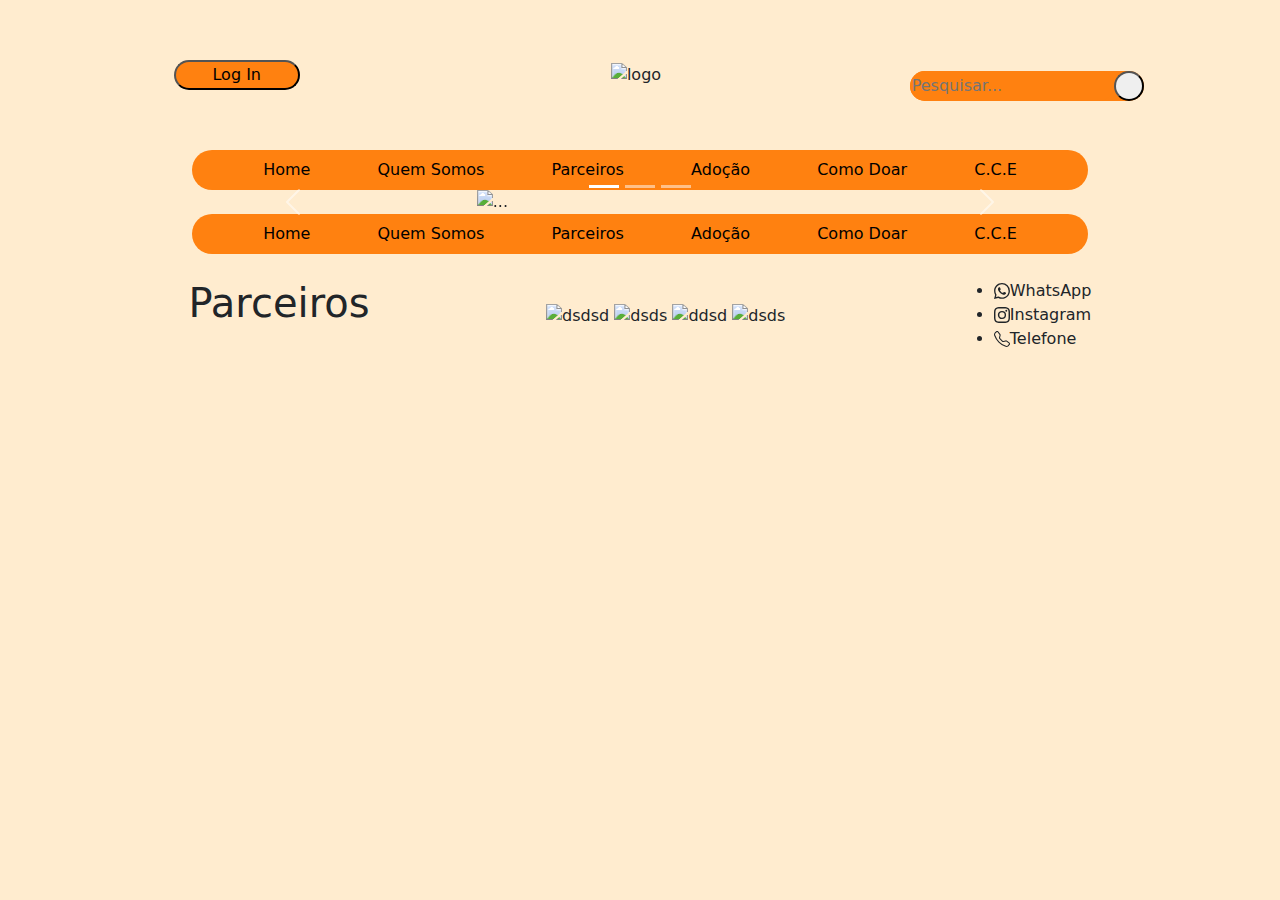
==== index.html @ 2eaa3cfb "Add files via upload" ====
<!DOCTYPE html>
<html lang="pt-br">

<head>
    <meta charset="UTF-8">
    <meta name="viewport" content="width=device-width, initial-scale=1.0">
    <title>Achamigos</title>
    <link href="https://cdn.jsdelivr.net/npm/bootstrap@5.3.3/dist/css/bootstrap.min.css" rel="stylesheet"
        integrity="sha384-QWTKZyjpPEjISv5WaRU9OFeRpok6YctnYmDr5pNlyT2bRjXh0JMhjY6hW+ALEwIH" crossorigin="anonymous">
    <link rel="stylesheet" href="style.css">
</head>

<body class="container-fluid">
    <header>
        <div id="cabecalho">
            <input id="login" class="cab" type="button" value="Log In">
            <img id="logo" src="logocerto.png" alt="logo"></h1>
            <div id="logo_pesquisa">
                <div id="logo_pesquisa2">
                    <input class="cab" id="pesquisar" placeholder="Pesquisar...">
                    <button id="botao_pesquisar"></button>
                </div>
            </div>
        </div>
        <div class="row justify-content-center">
            <div id="nav1" class="flex-row rounded-5 d-flex h-100 align-items-center justify-content-evenly">
                <a href="index.html" class="text-decoration-none text-black">Home</a>
                <a href="quemsomos.html" class="text-decoration-none text-black">Quem Somos</a>
                <a href="parceiro.html" class="text-decoration-none text-black">Parceiros</a>
                <a href="adocao.html" class="text-decoration-none text-black">Adoção</a>
                <a href="comodoar.html" class="text-decoration-none text-black">Como Doar</a>
                <a href="cce.html" class="text-decoration-none text-black">C.C.E</a>
            </div>
        </div>
    </header>
    <main>
            <div id="carousel" class="carousel slide" data-bs-ride="carousel" data-bs-interval="3000">
                <div class="carousel-indicators">
                    <button type="button" data-bs-target="#carouselExampleIndicators" data-bs-slide-to="0" class="active"
                        aria-current="true" aria-label="Slide 1"></button>
                    <button type="button" data-bs-target="#carouselExampleIndicators" data-bs-slide-to="1"
                        aria-label="Slide 2"></button>
                    <button type="button" data-bs-target="#carouselExampleIndicators" data-bs-slide-to="2"
                        aria-label="Slide 3"></button>
                </div>
                <div class="carousel-inner">
                    <div id="imgg" class="carousel-item active">
                        <img src="gatinho.png" class="d-block w-50" alt="...">
                    </div>
                    <div id="imgg" class="carousel-item">
                        <img src="LOGO_projeto.png" class="d-block w-50" alt="...">
                    </div>
                    <div id="imgg" class="carousel-item">
                        <img src="logocoffe.png" class="d-block w-50" alt="...">
                    </div>
                </div>
                <button class="carousel-control-prev" type="button" data-bs-target="#carouselExampleIndicators"
                    data-bs-slide="prev">
                    <span class="carousel-control-prev-icon" aria-hidden="true"></span>
                    <span class="visually-hidden">Previous</span>
                </button>
                <button class="carousel-control-next" type="button" data-bs-target="#carouselExampleIndicators"
                    data-bs-slide="next">
                    <span class="carousel-control-next-icon" aria-hidden="true"></span>
                    <span class="visually-hidden">Next</span>
                </button>
            </div>
    </main>
    <footer>
        <div class="row justify-content-center">
            <div id="nav1" class="flex-row rounded-5 d-flex h-100 align-items-center justify-content-evenly">
                <a href="index.html" class="text-decoration-none text-black">Home</a>
                <a href="quemsomos.html" class="text-decoration-none text-black">Quem Somos</a>
                <a href="parceiro.html" class="text-decoration-none text-black">Parceiros</a>
                <a href="adocao.html" class="text-decoration-none text-black">Adoção</a>
                <a href="comodoar.html" class="text-decoration-none text-black">Como Doar</a>
                <a href="cce.html" class="text-decoration-none text-black">C.C.E</a>
            </div>
        </div>
        <div id="rodape">
            <h1 id="parceiros">Parceiros</h1>
            <div id="parceirosimg">
                <img src="" alt="dsdsd">
                <img src="" alt="dsds">
                <img src="" alt="ddsd">
                <img src="" alt="dsds">
            </div>
            <div>
                <ul id="contatos">
                    <li><svg xmlns="http://www.w3.org/2000/svg" width="16" height="16" fill="currentColor"
                            class="bi bi-whatsapp" viewBox="0 0 16 16">
                            <path
                                d="M13.601 2.326A7.85 7.85 0 0 0 7.994 0C3.627 0 .068 3.558.064 7.926c0 1.399.366 2.76 1.057 3.965L0 16l4.204-1.102a7.9 7.9 0 0 0 3.79.965h.004c4.368 0 7.926-3.558 7.93-7.93A7.9 7.9 0 0 0 13.6 2.326zM7.994 14.521a6.6 6.6 0 0 1-3.356-.92l-.24-.144-2.494.654.666-2.433-.156-.251a6.56 6.56 0 0 1-1.007-3.505c0-3.626 2.957-6.584 6.591-6.584a6.56 6.56 0 0 1 4.66 1.931 6.56 6.56 0 0 1 1.928 4.66c-.004 3.639-2.961 6.592-6.592 6.592m3.615-4.934c-.197-.099-1.17-.578-1.353-.646-.182-.065-.315-.099-.445.099-.133.197-.513.646-.627.775-.114.133-.232.148-.43.05-.197-.1-.836-.308-1.592-.985-.59-.525-.985-1.175-1.103-1.372-.114-.198-.011-.304.088-.403.087-.088.197-.232.296-.346.1-.114.133-.198.198-.33.065-.134.034-.248-.015-.347-.05-.099-.445-1.076-.612-1.47-.16-.389-.323-.335-.445-.34-.114-.007-.247-.007-.38-.007a.73.73 0 0 0-.529.247c-.182.198-.691.677-.691 1.654s.71 1.916.81 2.049c.098.133 1.394 2.132 3.383 2.992.47.205.84.326 1.129.418.475.152.904.129 1.246.08.38-.058 1.171-.48 1.338-.943.164-.464.164-.86.114-.943-.049-.084-.182-.133-.38-.232" />
                        </svg>WhatsApp</li>
                    <li><svg xmlns="http://www.w3.org/2000/svg" width="16" height="16" fill="currentColor"
                            class="bi bi-instagram" viewBox="0 0 16 16">
                            <path
                                d="M8 0C5.829 0 5.556.01 4.703.048 3.85.088 3.269.222 2.76.42a3.9 3.9 0 0 0-1.417.923A3.9 3.9 0 0 0 .42 2.76C.222 3.268.087 3.85.048 4.7.01 5.555 0 5.827 0 8.001c0 2.172.01 2.444.048 3.297.04.852.174 1.433.372 1.942.205.526.478.972.923 1.417.444.445.89.719 1.416.923.51.198 1.09.333 1.942.372C5.555 15.99 5.827 16 8 16s2.444-.01 3.298-.048c.851-.04 1.434-.174 1.943-.372a3.9 3.9 0 0 0 1.416-.923c.445-.445.718-.891.923-1.417.197-.509.332-1.09.372-1.942C15.99 10.445 16 10.173 16 8s-.01-2.445-.048-3.299c-.04-.851-.175-1.433-.372-1.941a3.9 3.9 0 0 0-.923-1.417A3.9 3.9 0 0 0 13.24.42c-.51-.198-1.092-.333-1.943-.372C10.443.01 10.172 0 7.998 0zm-.717 1.442h.718c2.136 0 2.389.007 3.232.046.78.035 1.204.166 1.486.275.373.145.64.319.92.599s.453.546.598.92c.11.281.24.705.275 1.485.039.843.047 1.096.047 3.231s-.008 2.389-.047 3.232c-.035.78-.166 1.203-.275 1.485a2.5 2.5 0 0 1-.599.919c-.28.28-.546.453-.92.598-.28.11-.704.24-1.485.276-.843.038-1.096.047-3.232.047s-2.39-.009-3.233-.047c-.78-.036-1.203-.166-1.485-.276a2.5 2.5 0 0 1-.92-.598 2.5 2.5 0 0 1-.6-.92c-.109-.281-.24-.705-.275-1.485-.038-.843-.046-1.096-.046-3.233s.008-2.388.046-3.231c.036-.78.166-1.204.276-1.486.145-.373.319-.64.599-.92s.546-.453.92-.598c.282-.11.705-.24 1.485-.276.738-.034 1.024-.044 2.515-.045zm4.988 1.328a.96.96 0 1 0 0 1.92.96.96 0 0 0 0-1.92m-4.27 1.122a4.109 4.109 0 1 0 0 8.217 4.109 4.109 0 0 0 0-8.217m0 1.441a2.667 2.667 0 1 1 0 5.334 2.667 2.667 0 0 1 0-5.334" />
                        </svg>Instagram</li>
                    <li><svg xmlns="http://www.w3.org/2000/svg" width="16" height="16" fill="currentColor"
                            class="bi bi-telephone" viewBox="0 0 16 16">
                            <path
                                d="M3.654 1.328a.678.678 0 0 0-1.015-.063L1.605 2.3c-.483.484-.661 1.169-.45 1.77a17.6 17.6 0 0 0 4.168 6.608 17.6 17.6 0 0 0 6.608 4.168c.601.211 1.286.033 1.77-.45l1.034-1.034a.678.678 0 0 0-.063-1.015l-2.307-1.794a.68.68 0 0 0-.58-.122l-2.19.547a1.75 1.75 0 0 1-1.657-.459L5.482 8.062a1.75 1.75 0 0 1-.46-1.657l.548-2.19a.68.68 0 0 0-.122-.58zM1.884.511a1.745 1.745 0 0 1 2.612.163L6.29 2.98c.329.423.445.974.315 1.494l-.547 2.19a.68.68 0 0 0 .178.643l2.457 2.457a.68.68 0 0 0 .644.178l2.189-.547a1.75 1.75 0 0 1 1.494.315l2.306 1.794c.829.645.905 1.87.163 2.611l-1.034 1.034c-.74.74-1.846 1.065-2.877.702a18.6 18.6 0 0 1-7.01-4.42 18.6 18.6 0 0 1-4.42-7.009c-.362-1.03-.037-2.137.703-2.877z" />
                        </svg>Telefone</li>
                </ul>
            </div>
        </div>
    </footer>
    <script src="https://cdn.jsdelivr.net/npm/bootstrap@5.3.3/dist/js/bootstrap.bundle.min.js" integrity="sha384-YvpcrYf0tY3lHB60NNkmXc5s9fDVZLESaAA55NDzOxhy9GkcIdslK1eN7N6jIeHz" crossorigin="anonymous"></script>
</body>

</html>
---- style.css ----
html
{
    background-color: #FFECCF;
}

body{
    background-color: #FFECCF;
}

        /*cabeçalho*/

div#cabecalho
{
    display: flex;
    flex-direction: row;
    justify-content: space-around;
    align-items: center;
}

input#login
{
    margin-left: 3%;
    width: 10%;
}


#logo
{
    max-width: 30%;
    padding-bottom: 5%;
    margin-left: 5%;
    margin-top: 5%;
}

div#logo_pesquisa
{
    display: flex;
    flex-direction: column;
    justify-content: center;
       
}

div#logo_pesquisa2
{
    display: flex;
    margin-top: 10%;
    background-color: #ff8110;
    border-radius: 50px;
    justify-content: center;
}
    
input.cab
{
    background-color: #ff8110;
    border-radius: 50px;
    
}

input#pesquisar
{
    border: none;
}

button#botao_pesquisar
{
    border-radius: 50px;
    background-image: url(gatinho.png);
    background-size: contain; /* Ajusta a imagem para cobrir todo o botão */
    background-repeat: no-repeat; /* Não repetir a imagem */
    cursor: pointer; /* Muda o cursor ao passar o mouse */
    width: 100px; /* Largura do botão */
    height: 30px; /* Altura do botão */
    width: 30px; 
}


        /*navbar*/

div#nav1{
    max-width: 70%;
    background-color: #ff8110;
    display: flex;
}

#nav1 > a {
    padding: .5rem;
}


      /*carousel*/

 div#carousel{
    max-width: 65%;
    margin: auto;
 }

 #imgg{
    margin-left: 30%;
    max-width: 100%;
 }


        /*rodape*/

div#rodape
{
    display: flex;
    justify-content: space-evenly;
    margin-top: 2%;
}

div#parceirosimg{
    margin-top: 2%;
}

ul#contatos{
    display: flex;
    flex-direction: column;
}


#nav1 > a {
    padding: .5rem;
}
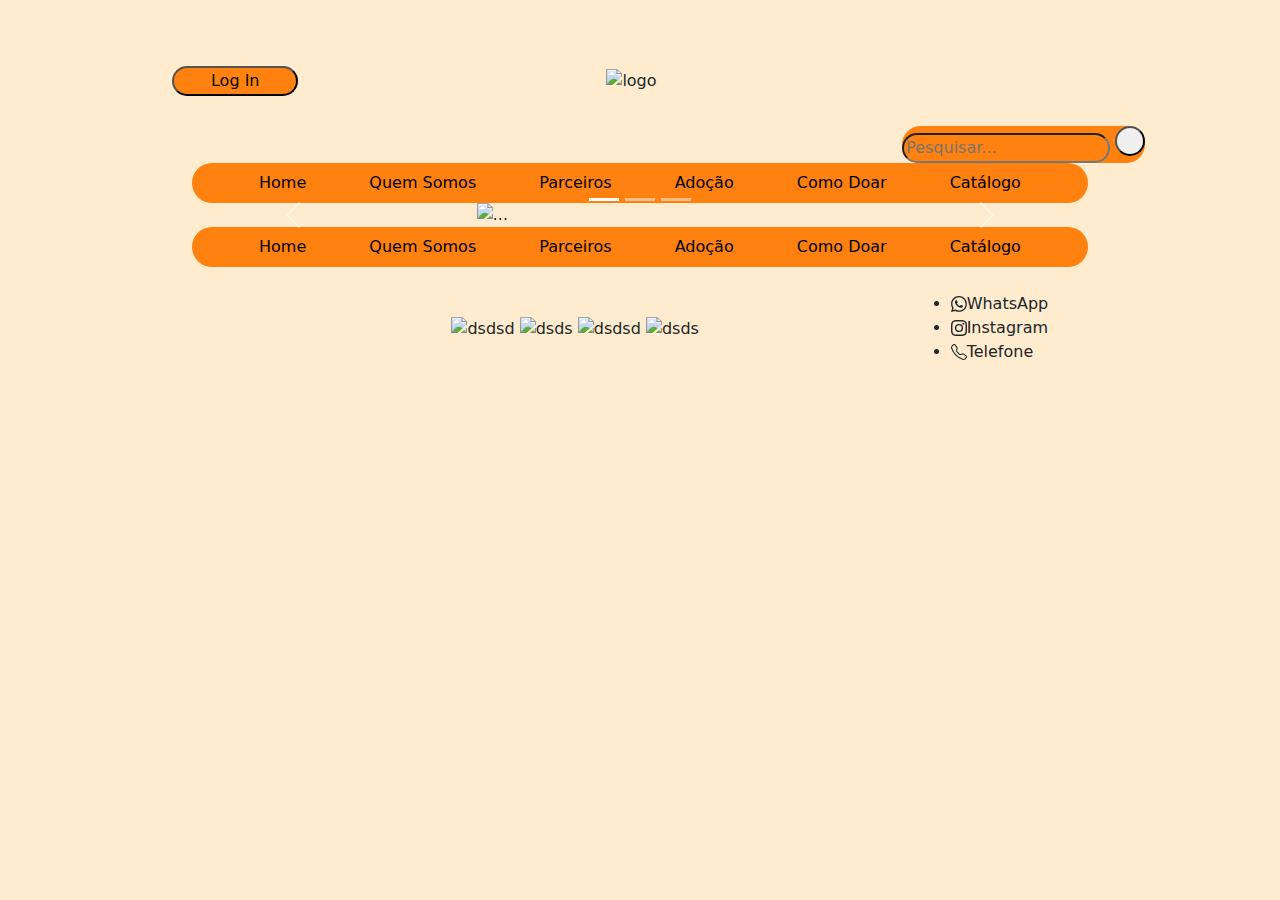
==== commit 42864ecf: "Add files via upload" ====
--- a/index.html
+++ b/index.html
@@ -29,7 +29,7 @@
                 <a href="parceiro.html" class="text-decoration-none text-black">Parceiros</a>
                 <a href="adocao.html" class="text-decoration-none text-black">Adoção</a>
                 <a href="comodoar.html" class="text-decoration-none text-black">Como Doar</a>
-                <a href="cce.html" class="text-decoration-none text-black">C.C.E</a>
+                <a href="catalogo.html" class="text-decoration-none text-black">Catálogo</a>
             </div>
         </div>
     </header>
@@ -74,15 +74,15 @@
                 <a href="parceiro.html" class="text-decoration-none text-black">Parceiros</a>
                 <a href="adocao.html" class="text-decoration-none text-black">Adoção</a>
                 <a href="comodoar.html" class="text-decoration-none text-black">Como Doar</a>
-                <a href="cce.html" class="text-decoration-none text-black">C.C.E</a>
+                <a href="catalogo.html" class="text-decoration-none text-black">Catálogo</a>
             </div>
         </div>
         <div id="rodape">
-            <h1 id="parceiros">Parceiros</h1>
+            <img id="logorodape" src="Projeto Achamigos/LOGO_projeto.png" alt="">
             <div id="parceirosimg">
                 <img src="" alt="dsdsd">
                 <img src="" alt="dsds">
-                <img src="" alt="ddsd">
+                <img src="" alt="dsdsd">
                 <img src="" alt="dsds">
             </div>
             <div>
--- a/style.css
+++ b/style.css
@@ -1,5 +1,4 @@
-html
-{
+html{
     background-color: #FFECCF;
 }
 
@@ -9,39 +8,34 @@
 
         /*cabeçalho*/
 
-div#cabecalho
-{
+div#cabecalho{
     display: flex;
     flex-direction: row;
     justify-content: space-around;
     align-items: center;
 }
 
-input#login
-{
+input#login{
     margin-left: 3%;
     width: 10%;
 }
 
 
-#logo
-{
+#logo{
     max-width: 30%;
     padding-bottom: 5%;
     margin-left: 5%;
     margin-top: 5%;
 }
 
-div#logo_pesquisa
-{
+div#logo_pesquisa{
     display: flex;
     flex-direction: column;
     justify-content: center;
        
 }
 
-div#logo_pesquisa2
-{
+div#logo_pesquisa{
     display: flex;
     margin-top: 10%;
     background-color: #ff8110;
@@ -49,20 +43,17 @@
     justify-content: center;
 }
     
-input.cab
-{
+input.cab{
     background-color: #ff8110;
     border-radius: 50px;
     
 }
 
-input#pesquisar
-{
+input#pesquis{
     border: none;
 }
 
-button#botao_pesquisar
-{
+button#botao_pesquisar{
     border-radius: 50px;
     background-image: url(gatinho.png);
     background-size: contain; /* Ajusta a imagem para cobrir todo o botão */
@@ -102,11 +93,14 @@
 
         /*rodape*/
 
-div#rodape
-{
+div#rodape{
     display: flex;
     justify-content: space-evenly;
     margin-top: 2%;
+}
+
+img#logorodape{
+    max-width: 5%;
 }
 
 div#parceirosimg{
@@ -118,7 +112,27 @@
     flex-direction: column;
 }
 
+        /*PAGINAS*/
 
-#nav1 > a {
-    padding: .5rem;
+      /*CATALOGO*/
+     /*barra filtros*/
+div#containerfiltro{
+    
+}
+
+div#divfiltro{
+    margin-top: 5%;
+}
+
+nav#filtro{
+    background-color:#FFCCBC ;
+}
+
+h2#h2filtro{
+    margin-top: 20%;
+}
+
+button#btnfiltro{
+    background-color: #ff8110;
+
 }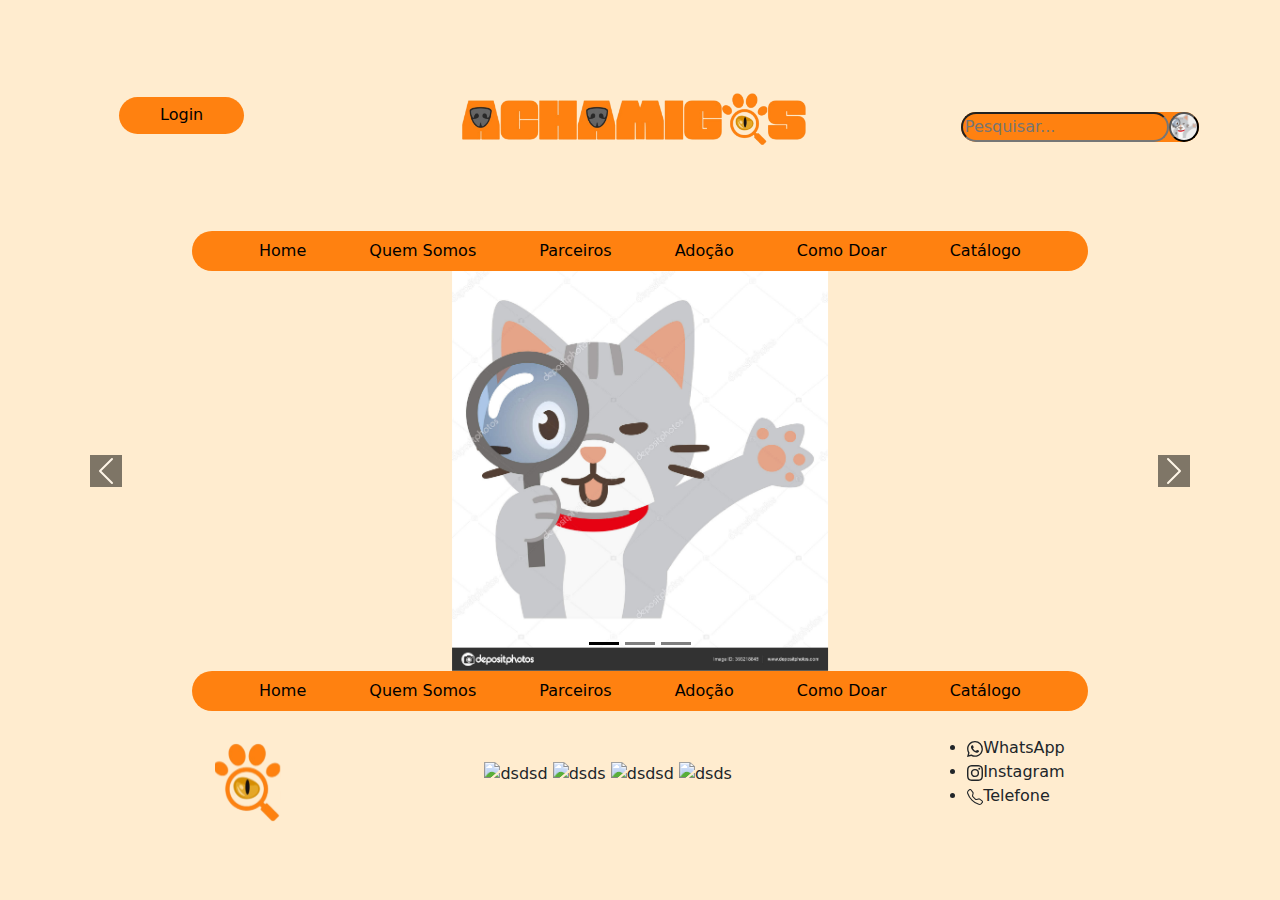
==== commit 7fb75c64: "Add files via upload" ====
--- a/index.html
+++ b/index.html
@@ -13,7 +13,7 @@
 <body class="container-fluid">
     <header>
         <div id="cabecalho">
-            <input id="login" class="cab" type="button" value="Log In">
+            <a id="login" href="login.html" class="text-decoration-none text-black">Login</a>
             <img id="logo" src="logocerto.png" alt="logo"></h1>
             <div id="logo_pesquisa">
                 <div id="logo_pesquisa2">
@@ -34,37 +34,39 @@
         </div>
     </header>
     <main>
-            <div id="carousel" class="carousel slide" data-bs-ride="carousel" data-bs-interval="3000">
+
+            <div id="carouselExampleIndicators" class="carousel slide">
                 <div class="carousel-indicators">
-                    <button type="button" data-bs-target="#carouselExampleIndicators" data-bs-slide-to="0" class="active"
+                    <button id="btn" type="button" data-bs-target="#carouselExampleIndicators" data-bs-slide-to="0" class="active"
                         aria-current="true" aria-label="Slide 1"></button>
-                    <button type="button" data-bs-target="#carouselExampleIndicators" data-bs-slide-to="1"
+                    <button id="btn" type="button" data-bs-target="#carouselExampleIndicators" data-bs-slide-to="1"
                         aria-label="Slide 2"></button>
-                    <button type="button" data-bs-target="#carouselExampleIndicators" data-bs-slide-to="2"
+                    <button id="btn" type="button" data-bs-target="#carouselExampleIndicators" data-bs-slide-to="2"
                         aria-label="Slide 3"></button>
                 </div>
                 <div class="carousel-inner">
-                    <div id="imgg" class="carousel-item active">
-                        <img src="gatinho.png" class="d-block w-50" alt="...">
+                    <div id="divimg" class="carousel-item active">
+                        <img id="imgg" src="gatinho.jpg" class="d-block w-50"  alt="...">
                     </div>
-                    <div id="imgg" class="carousel-item">
-                        <img src="LOGO_projeto.png" class="d-block w-50" alt="...">
+                    <div id="divimg" class="carousel-item">
+                        <img id="imgg" src="gatinho.png" class="d-block w-50" alt="...">
                     </div>
-                    <div id="imgg" class="carousel-item">
-                        <img src="logocoffe.png" class="d-block w-50" alt="...">
+                    <div id="divimg" class="carousel-item">
+                        <img id="imgg" src="cachorroteste.jfif" class="d-block w-50" alt="...">
                     </div>
                 </div>
                 <button class="carousel-control-prev" type="button" data-bs-target="#carouselExampleIndicators"
                     data-bs-slide="prev">
-                    <span class="carousel-control-prev-icon" aria-hidden="true"></span>
+                    <span id="btn"  class="carousel-control-prev-icon" aria-hidden="true"></span>
                     <span class="visually-hidden">Previous</span>
                 </button>
                 <button class="carousel-control-next" type="button" data-bs-target="#carouselExampleIndicators"
                     data-bs-slide="next">
-                    <span class="carousel-control-next-icon" aria-hidden="true"></span>
-                    <span class="visually-hidden">Next</span>
+                    <span id="btn" class="carousel-control-next-icon" aria-hidden="true"></span>
+                    <span  class="visually-hidden">Next</span>
                 </button>
             </div>
+
     </main>
     <footer>
         <div class="row justify-content-center">
@@ -78,7 +80,7 @@
             </div>
         </div>
         <div id="rodape">
-            <img id="logorodape" src="Projeto Achamigos/LOGO_projeto.png" alt="">
+            <img id="logorodape" src="Sem título.png" alt="">
             <div id="parceirosimg">
                 <img src="" alt="dsdsd">
                 <img src="" alt="dsds">
--- a/style.css
+++ b/style.css
@@ -6,7 +6,7 @@
     background-color: #FFECCF;
 }
 
-        /*cabeçalho*/
+        /*------------------------------------------------------cabeçalho----------------------------------------------------------------*/
 
 div#cabecalho{
     display: flex;
@@ -15,9 +15,13 @@
     align-items: center;
 }
 
-input#login{
+a#login{
     margin-left: 3%;
     width: 10%;
+    background-color: #ff8110;
+    text-align: center;
+    border-radius: 50px;
+    padding: 0.5%;
 }
 
 
@@ -35,7 +39,7 @@
        
 }
 
-div#logo_pesquisa{
+div#logo_pesquisa2{
     display: flex;
     margin-top: 10%;
     background-color: #ff8110;
@@ -65,7 +69,8 @@
 }
 
 
-        /*navbar*/
+
+        /*------------------------------------------------------------------------------------navbar--------------------------------------------------------------------------*/
 
 div#nav1{
     max-width: 70%;
@@ -78,18 +83,26 @@
 }
 
 
-      /*carousel*/
-
- div#carousel{
-    max-width: 65%;
-    margin: auto;
+     /*------------------------------------------------------------------------------------carousel-------------------------------------------------------------------------------------*/
+
+ div#carouselExampleIndicators{
+    max-width: 100%;
+    align-items: center;
  }
 
- #imgg{
-    margin-left: 30%;
-    max-width: 100%;
+ #divimg{
+    max-width: 60%;
+    align-items: center;
+    margin-left: 35%;
  }
 
+ 
+    
+
+
+ #btn{
+    background-color: black
+ }
 
         /*rodape*/
 
@@ -100,7 +113,7 @@
 }
 
 img#logorodape{
-    max-width: 5%;
+    max-width: 7%;
 }
 
 div#parceirosimg{
@@ -112,10 +125,11 @@
     flex-direction: column;
 }
 
-        /*PAGINAS*/
-
-      /*CATALOGO*/
-     /*barra filtros*/
+        /*[base64]*/
+
+      /*--------------------------------------------------------------------------------CATALOG---O-------------------------------------------*/
+     /*----------------------------------------barra filtros-----------------------------------------*/
+
 div#containerfiltro{
     
 }
@@ -135,4 +149,106 @@
 button#btnfiltro{
     background-color: #ff8110;
 
+}
+
+div#catalogo{
+    display: flex;
+    flex-direction: column;
+}
+
+div#catalogo1{
+    display: flex;
+    background-color: #E1BEE7; 
+    margin-bottom: 2%
+}
+div#catalogo2{
+    display: flex;
+    background-color: #E1BEE7; 
+    margin-bottom: 2%
+}
+div#catalogo3{
+    display: flex;
+    background-color: #E1BEE7; 
+    margin-bottom: 2%
+}
+div#catalogo4{
+    display: flex;
+    background-color: #E1BEE7; 
+    margin-bottom: 2%
+}
+
+         /* ---------------------------------------------------------PAGINAS----------------------------------------------------------------------------------------------------------------*/
+
+        /*----------------------------------------------------------LOGIN/CADASTRO----------------------------------------------------------------------------------------------------------*/
+
+      /*login*/
+div#log_logar{
+    max-width: 50%;
+    justify-items: center;
+    margin-left: 25%;
+    margin-top: 5%;
+}
+
+div#senha{
+    max-width: 50%;
+    justify-items: center;
+    margin-left: 25%;
+}
+
+p#ou{
+    text-align: center;
+    margin-top: 5%;
+}
+p#pcadastre{
+    text-align: center;
+}
+     /*cadastro*/
+
+div#cadastre{
+    max-width: 50%;
+    justify-items: center;
+    margin-left: 25%;
+    margin-top: 5%;
+}
+
+div#definir_senha{
+    max-width: 50%;
+    justify-items: center;
+    margin-left: 25%;
+    margin-bottom: 5%;
+}
+
+.botao_login{
+    background-color: #ff8110;
+    margin-top: 20%;
+
+}
+
+
+  /* ---------------------------------------------------------PAGINAS----------------------------------------------------------------------------------------------------------------*/
+
+ /*----------------------------------------------------------QUEM SOMOS----------------------------------------------------------------------------------------------------------*/
+
+div#quemsomos{
+    display: flex;
+    justify-content: space-evenly;
+    max-width: 80%;
+    margin-left: 10%;
+    margin-top: 3%;
+}
+
+article#art1{
+    display: flex;
+    justify-items: center;
+    flex-direction: column; 
+}
+
+
+img#fotoalunos{
+    border-radius: 40%;
+}
+
+p#nomealuno{
+    margin-left: 32%;
+    margin-top: 2%;
 }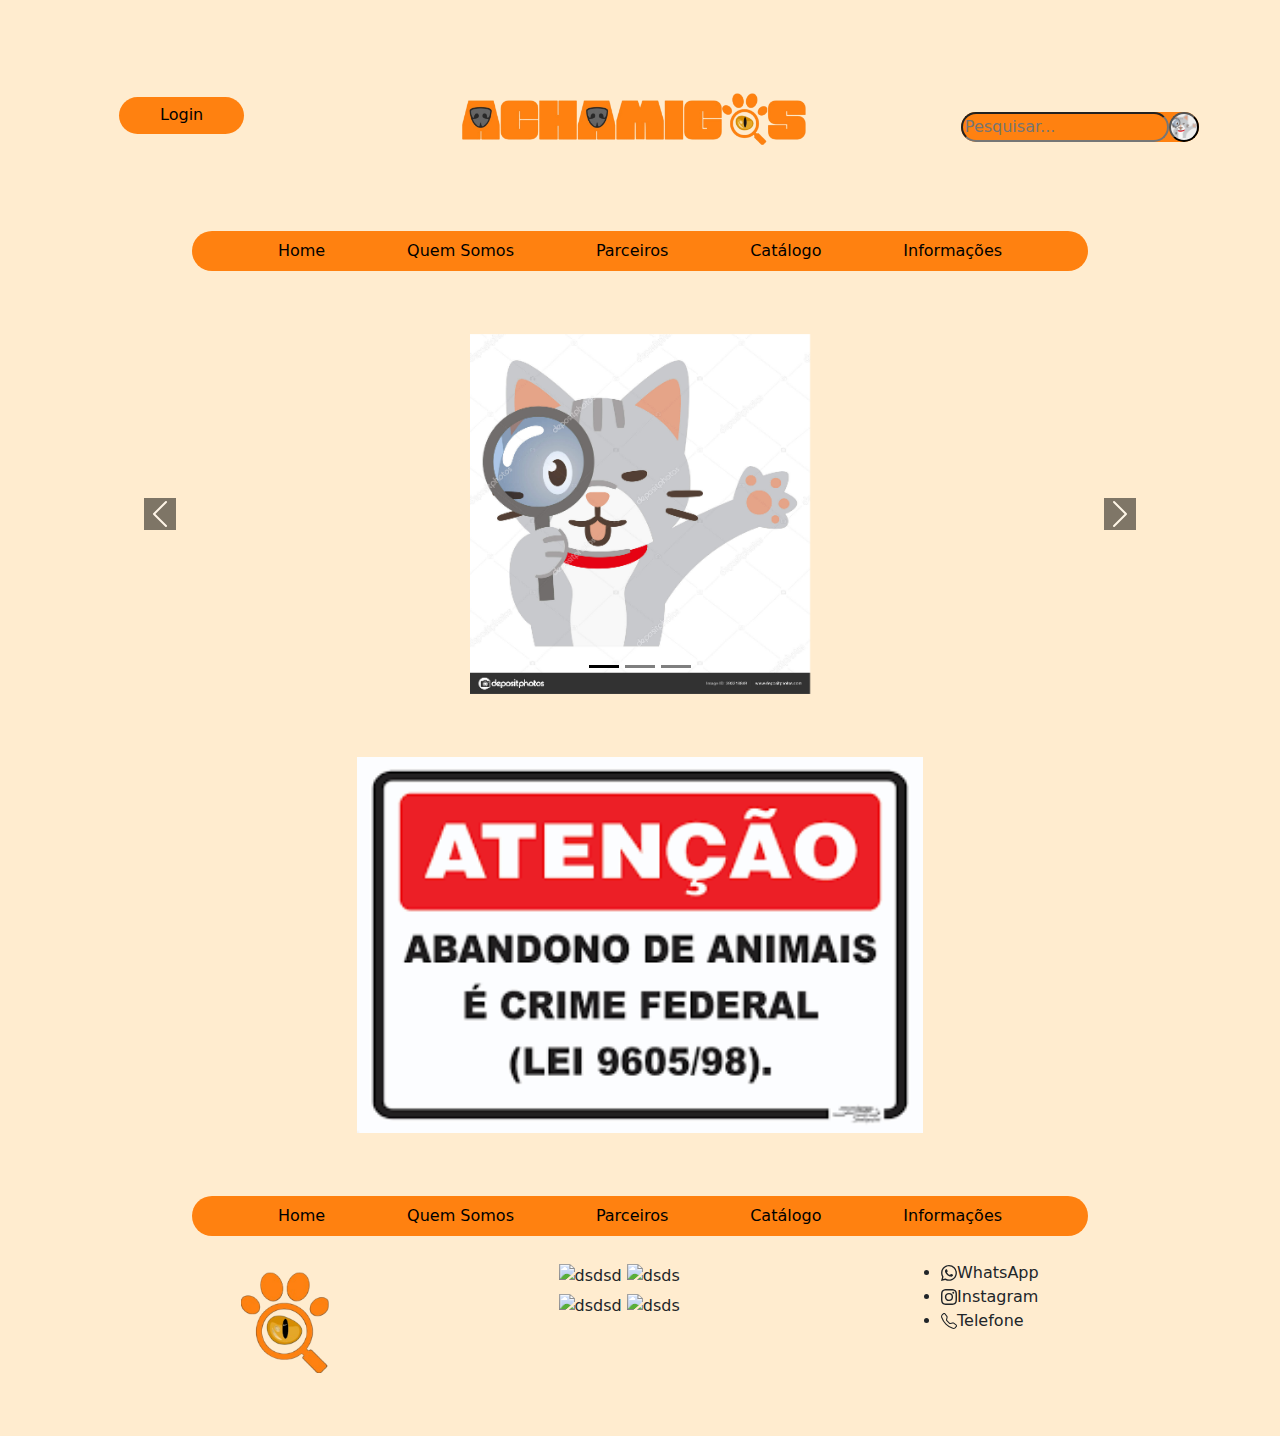
==== commit b96c1134: "Add files via upload" ====
--- a/index.html
+++ b/index.html
@@ -26,10 +26,9 @@
             <div id="nav1" class="flex-row rounded-5 d-flex h-100 align-items-center justify-content-evenly">
                 <a href="index.html" class="text-decoration-none text-black">Home</a>
                 <a href="quemsomos.html" class="text-decoration-none text-black">Quem Somos</a>
-                <a href="parceiro.html" class="text-decoration-none text-black">Parceiros</a>
-                <a href="adocao.html" class="text-decoration-none text-black">Adoção</a>
-                <a href="comodoar.html" class="text-decoration-none text-black">Como Doar</a>
+                <a href="parceiros.html" class="text-decoration-none text-black">Parceiros</a>
                 <a href="catalogo.html" class="text-decoration-none text-black">Catálogo</a>
+                <a href="informações.html" class="text-decoration-none text-black">Informações</a>
             </div>
         </div>
     </header>
@@ -67,26 +66,34 @@
                 </button>
             </div>
 
+            <div id="bottomcarroussel">
+                <img id="crime" src="crime.png" alt="">
+            </div>
+
+
     </main>
     <footer>
         <div class="row justify-content-center">
             <div id="nav1" class="flex-row rounded-5 d-flex h-100 align-items-center justify-content-evenly">
                 <a href="index.html" class="text-decoration-none text-black">Home</a>
                 <a href="quemsomos.html" class="text-decoration-none text-black">Quem Somos</a>
-                <a href="parceiro.html" class="text-decoration-none text-black">Parceiros</a>
-                <a href="adocao.html" class="text-decoration-none text-black">Adoção</a>
-                <a href="comodoar.html" class="text-decoration-none text-black">Como Doar</a>
+                <a href="parceiros.html" class="text-decoration-none text-black">Parceiros</a>
                 <a href="catalogo.html" class="text-decoration-none text-black">Catálogo</a>
+                <a href="informações.html" class="text-decoration-none text-black">Informações</a>
             </div>
         </div>
         <div id="rodape">
-            <img id="logorodape" src="Sem título.png" alt="">
+            <img id="logorodape" src="logoprojetoachamigos_processed.png" alt="">
+        <div id="containerparceiros">   
             <div id="parceirosimg">
                 <img src="" alt="dsdsd">
                 <img src="" alt="dsds">
+            </div>
+            <div id="parceirosimg">
                 <img src="" alt="dsdsd">
                 <img src="" alt="dsds">
             </div>
+        </div>     
             <div>
                 <ul id="contatos">
                     <li><svg xmlns="http://www.w3.org/2000/svg" width="16" height="16" fill="currentColor"
--- a/style.css
+++ b/style.css
@@ -88,6 +88,7 @@
  div#carouselExampleIndicators{
     max-width: 100%;
     align-items: center;
+    margin: 5%;
  }
 
  #divimg{
@@ -96,20 +97,27 @@
     margin-left: 35%;
  }
 
- 
-    
-
-
  #btn{
     background-color: black
  }
 
-        /*rodape*/
+div#bottomcarroussel{
+    display: flex;
+    justify-content: center;
+    margin: 5%;
+}
+
+ img#crime{
+    width: 50%;
+ }
+
+/*---------------------------------------------------------------rodape---------------------------------------------------------------------------------*/
 
 div#rodape{
     display: flex;
     justify-content: space-evenly;
     margin-top: 2%;
+    margin-bottom: 5%;
 }
 
 img#logorodape{
@@ -118,7 +126,14 @@
 
 div#parceirosimg{
     margin-top: 2%;
-}
+    margin-bottom: 3%;
+}
+
+div#containerparceiros{
+    display: flex;
+    flex-direction: column;
+}
+
 
 ul#contatos{
     display: flex;
@@ -140,6 +155,7 @@
 
 nav#filtro{
     background-color:#FFCCBC ;
+    margin-bottom: 5%;
 }
 
 h2#h2filtro{
@@ -154,6 +170,7 @@
 div#catalogo{
     display: flex;
     flex-direction: column;
+    
 }
 
 div#catalogo1{
@@ -182,6 +199,13 @@
         /*----------------------------------------------------------LOGIN/CADASTRO----------------------------------------------------------------------------------------------------------*/
 
       /*login*/
+
+ p#login{
+    text-align: center;
+    margin-left: 2%;
+        font-weight: bold;
+    }      
+
 div#log_logar{
     max-width: 50%;
     justify-items: center;
@@ -197,10 +221,13 @@
 
 p#ou{
     text-align: center;
-    margin-top: 5%;
+    margin-left: 2%;
+    margin-top: 2%;
 }
 p#pcadastre{
     text-align: center;
+    margin-left: 2%;
+    font-weight: bold;
 }
      /*cadastro*/
 
@@ -208,7 +235,7 @@
     max-width: 50%;
     justify-items: center;
     margin-left: 25%;
-    margin-top: 5%;
+    margin-top: 2%;
 }
 
 div#definir_senha{
@@ -220,8 +247,13 @@
 
 .botao_login{
     background-color: #ff8110;
-    margin-top: 20%;
-
+    margin-top: 10%;
+    border-radius: 8px;
+    box-shadow: 1px 2px
+}
+
+input#log_logar1{
+    border: 1px solid;
 }
 
 
@@ -241,6 +273,7 @@
     display: flex;
     justify-items: center;
     flex-direction: column; 
+    align-items: center;
 }
 
 
@@ -249,6 +282,56 @@
 }
 
 p#nomealuno{
-    margin-left: 32%;
-    margin-top: 2%;
-}+    margin-bottom: 10%;
+    margin-top: 5%;
+}
+
+/* ---------------------------------------------------------PAGINAS----------------------------------------------------------------------------------------------------------------*/
+
+/*----------------------------------------------------------PARCEIROS----------------------------------------------------------------------------------------------------------*/
+
+div#parceiros{
+   display: flex;
+   justify-content: space-evenly;
+   max-width: 80%;
+   margin-left: 10%;
+   margin-top: 3%;
+}
+
+article#art1{
+   display: flex;
+   justify-items: center;
+   flex-direction: column; 
+   align-items: center;
+}
+
+img#fotoparceiros{
+    border-radius: 40%;
+    max-width: 40%;
+}
+
+
+a#nomeparceiro{
+   margin-bottom: 10%;
+   margin-top: 5%;
+   text-decoration: none;
+   color: black;
+}
+
+
+ /* ---------------------------------------------------------PAGINAS----------------------------------------------------------------------------------------------------------------*/
+
+ /*----------------------------------------------------------INFORMAÇÕES----------------------------------------------------------------------------------------------------------*/
+
+ div#informacoes{
+    justify-items: center; 
+    
+ }   
+
+ #paragrafo_info{
+    max-width: 80%; 
+    margin: 5%;
+    background-color: #E1BEE7;
+    padding: 5%;
+ }   
+
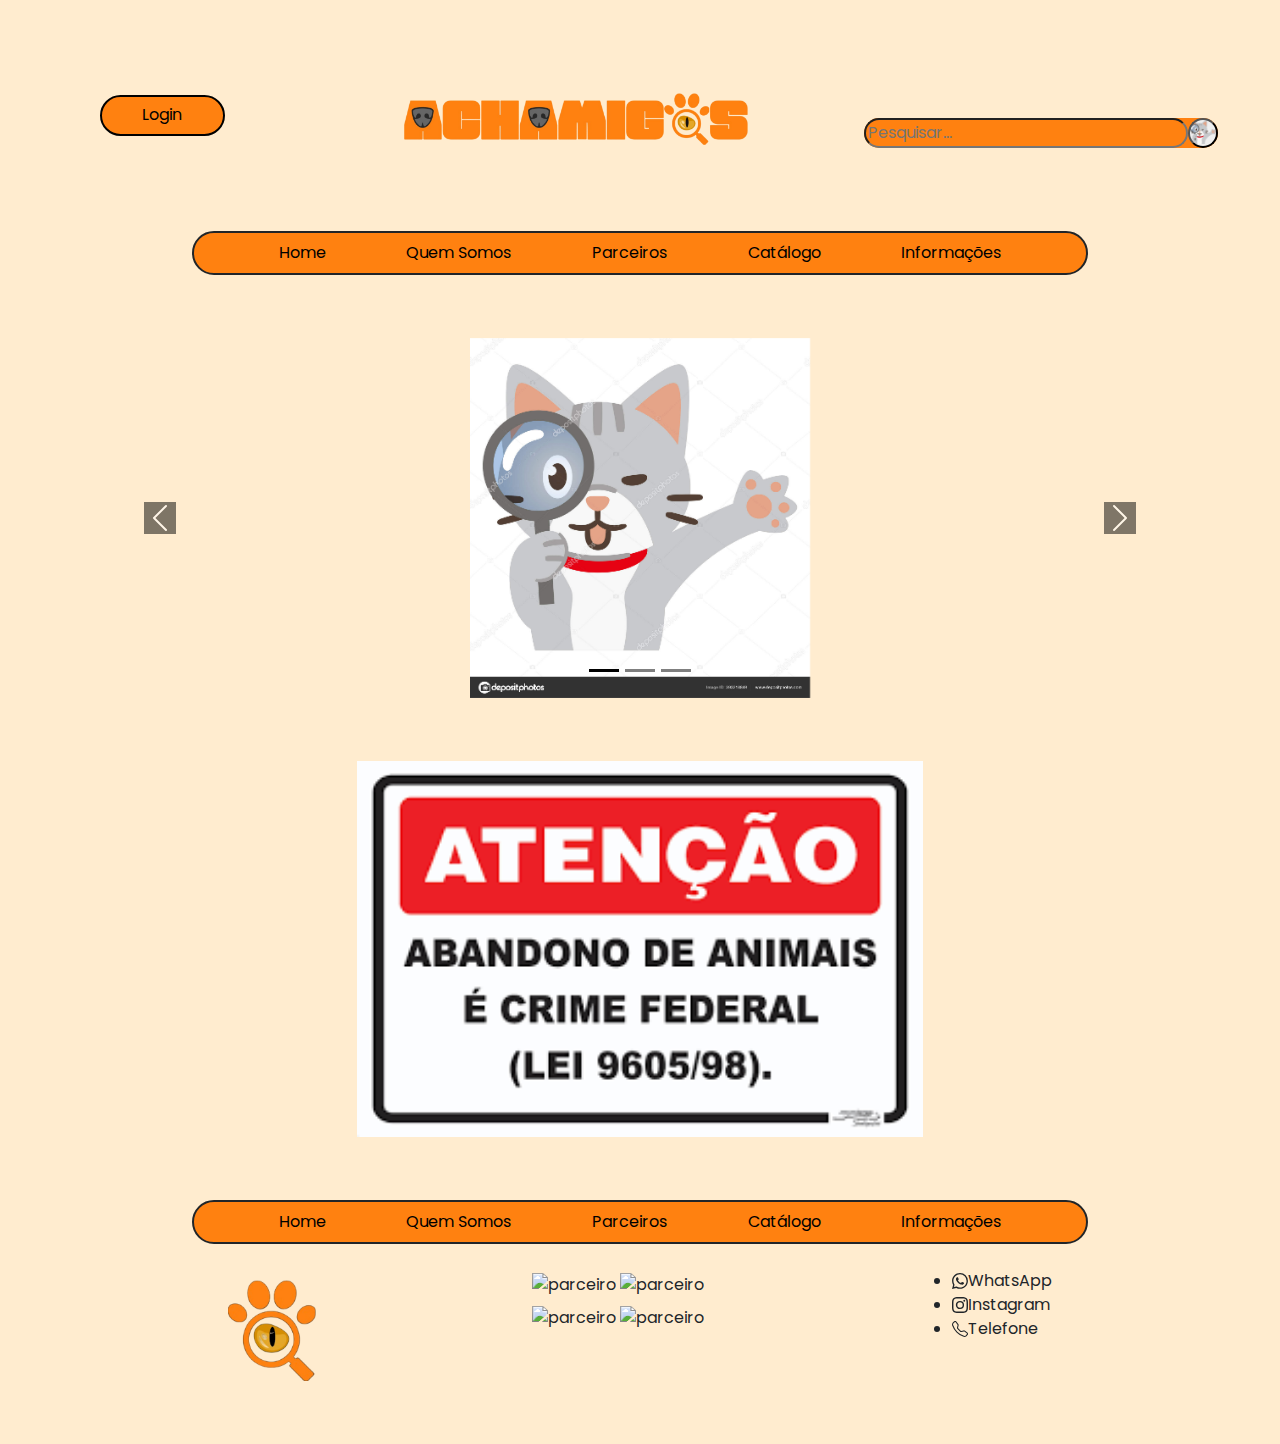
==== commit 667e5db0: "Add files via upload" ====
--- a/index.html
+++ b/index.html
@@ -7,7 +7,10 @@
     <title>Achamigos</title>
     <link href="https://cdn.jsdelivr.net/npm/bootstrap@5.3.3/dist/css/bootstrap.min.css" rel="stylesheet"
         integrity="sha384-QWTKZyjpPEjISv5WaRU9OFeRpok6YctnYmDr5pNlyT2bRjXh0JMhjY6hW+ALEwIH" crossorigin="anonymous">
-    <link rel="stylesheet" href="style.css">
+    <link rel="stylesheet" href="style.css"><link rel="preconnect" href="https://fonts.googleapis.com">
+    <link rel="preconnect" href="https://fonts.gstatic.com" crossorigin>
+    <link href="https://fonts.googleapis.com/css2?family=Poppins:ital,wght@0,100;0,200;0,300;0,400;0,500;0,600;0,700;0,800;0,900;1,100;1,200;1,300;1,400;1,500;1,600;1,700;1,800;1,900&family=Roboto:ital,wght@0,100;0,300;0,400;0,500;0,700;0,900;1,100;1,300;1,400;1,500;1,700;1,900&display=swap" rel="stylesheet">
+
 </head>
 
 <body class="container-fluid">
@@ -86,14 +89,14 @@
             <img id="logorodape" src="logoprojetoachamigos_processed.png" alt="">
         <div id="containerparceiros">   
             <div id="parceirosimg">
-                <img src="" alt="dsdsd">
-                <img src="" alt="dsds">
+                <img src="" alt="parceiro">
+                <img src="" alt="parceiro">
             </div>
             <div id="parceirosimg">
-                <img src="" alt="dsdsd">
-                <img src="" alt="dsds">
+                <img src="" alt="parceiro">
+                <img src="" alt="parceiro">
             </div>
-        </div>     
+        </div>        
             <div>
                 <ul id="contatos">
                     <li><svg xmlns="http://www.w3.org/2000/svg" width="16" height="16" fill="currentColor"
--- a/style.css
+++ b/style.css
@@ -4,6 +4,9 @@
 
 body{
     background-color: #FFECCF;
+    font-family: "Poppins", sans-serif;
+    font-weight: 400;
+    font-style: normal;
 }
 
         /*------------------------------------------------------cabeçalho----------------------------------------------------------------*/
@@ -22,6 +25,7 @@
     text-align: center;
     border-radius: 50px;
     padding: 0.5%;
+    border: solid 2px;
 }
 
 
@@ -76,6 +80,8 @@
     max-width: 70%;
     background-color: #ff8110;
     display: flex;
+    flex-wrap: wrap;
+    border: solid 2px;
 }
 
 #nav1 > a {
@@ -145,54 +151,88 @@
       /*--------------------------------------------------------------------------------CATALOG---O-------------------------------------------*/
      /*----------------------------------------barra filtros-----------------------------------------*/
 
-div#containerfiltro{
-    
-}
-
-div#divfiltro{
+
+div#maincontainer{
+    display: flex;
+    flex-wrap: wrap;
     margin-top: 5%;
 }
 
-nav#filtro{
+nav#navfiltro{
+    display: flex;
+    flex-direction: column;
     background-color:#FFCCBC ;
     margin-bottom: 5%;
-}
+    border: solid 2px;
+    padding: 20px;
+
+}
+
+#filtro{
+    display: flex;
+    flex-direction: column;
+}
+
 
 h2#h2filtro{
+    margin-top: 30%;
+}
+
+button#btnfiltro{
+    background-color: #ff8110;
+    border: solid 2px;
     margin-top: 20%;
-}
-
-button#btnfiltro{
-    background-color: #ff8110;
-
-}
-
-div#catalogo{
-    display: flex;
-    flex-direction: column;
-    
+
+}
+
+div#catalogocontainer{
+    display: flex;
+    flex-wrap: wrap;
+    flex-direction: column;
+}
+
+div#catalogo img{
+    max-width: 100%;
+    height: auto;
 }
 
 div#catalogo1{
     display: flex;
+    border: solid 2px;
+    align-items: center;
     background-color: #E1BEE7; 
-    margin-bottom: 2%
-}
-div#catalogo2{
-    display: flex;
-    background-color: #E1BEE7; 
-    margin-bottom: 2%
-}
-div#catalogo3{
-    display: flex;
-    background-color: #E1BEE7; 
-    margin-bottom: 2%
-}
-div#catalogo4{
-    display: flex;
-    background-color: #E1BEE7; 
-    margin-bottom: 2%
-}
+    margin-left: 5%;
+    margin-bottom: 2%  
+}
+
+div#paragrafocatalogo{
+    display: flex; 
+    flex-direction:column; 
+    margin-left: 3%;  
+}
+
+@media(max-width:768px){
+    div#catalogo1{
+        display: flex;
+        flex-direction: column;
+        border: solid 2px;
+        align-items: center;
+        background-color: #E1BEE7; 
+        margin-left: 5%;
+        margin-bottom: 2% 
+    }
+    nav#navfiltro{
+        display: flex;
+        flex-direction: collumn;
+        width: 100%;
+        background-color:#FFCCBC ;
+        margin-bottom: 5%;
+        border: solid 2px;
+    }
+
+}
+
+
 
          /* ---------------------------------------------------------PAGINAS----------------------------------------------------------------------------------------------------------------*/
 
@@ -265,7 +305,7 @@
     display: flex;
     justify-content: space-evenly;
     max-width: 80%;
-    margin-left: 10%;
+    margin-left: 0%;
     margin-top: 3%;
 }
 
@@ -274,16 +314,45 @@
     justify-items: center;
     flex-direction: column; 
     align-items: center;
-}
-
-
-img#fotoalunos{
-    border-radius: 40%;
+    margin-left: 20%;
+}
+
+
+img#fotoalunos1{
+    border-radius: 40%;
+    max-width: 60%;
+    border: 3px solid black;
+}
+
+img#fotoalunos2{
+    border-radius: 40%;
+    max-width: 60%;
+    border: 3px solid black;
+
+}
+
+img#fotoalunos3{
+    border-radius: 40%;
+    max-width: 60%;
+    border: 3px solid black;
+}
+
+img#fotoalunos4{
+    border-radius: 40%;
+    max-width: 60%;
+    border: 3px solid black;
+}
+
+img#fotoalunos5{
+    border-radius: 40%;
+    max-width: 30%;
+    border: 3px solid black;
 }
 
 p#nomealuno{
     margin-bottom: 10%;
     margin-top: 5%;
+    font-size: large;
 }
 
 /* ---------------------------------------------------------PAGINAS----------------------------------------------------------------------------------------------------------------*/
@@ -294,7 +363,7 @@
    display: flex;
    justify-content: space-evenly;
    max-width: 80%;
-   margin-left: 10%;
+   margin-left: 5%;
    margin-top: 3%;
 }
 
@@ -333,5 +402,7 @@
     margin: 5%;
     background-color: #E1BEE7;
     padding: 5%;
+    border: solid 2px;
+    border-radius: 7%;
  }   
 
